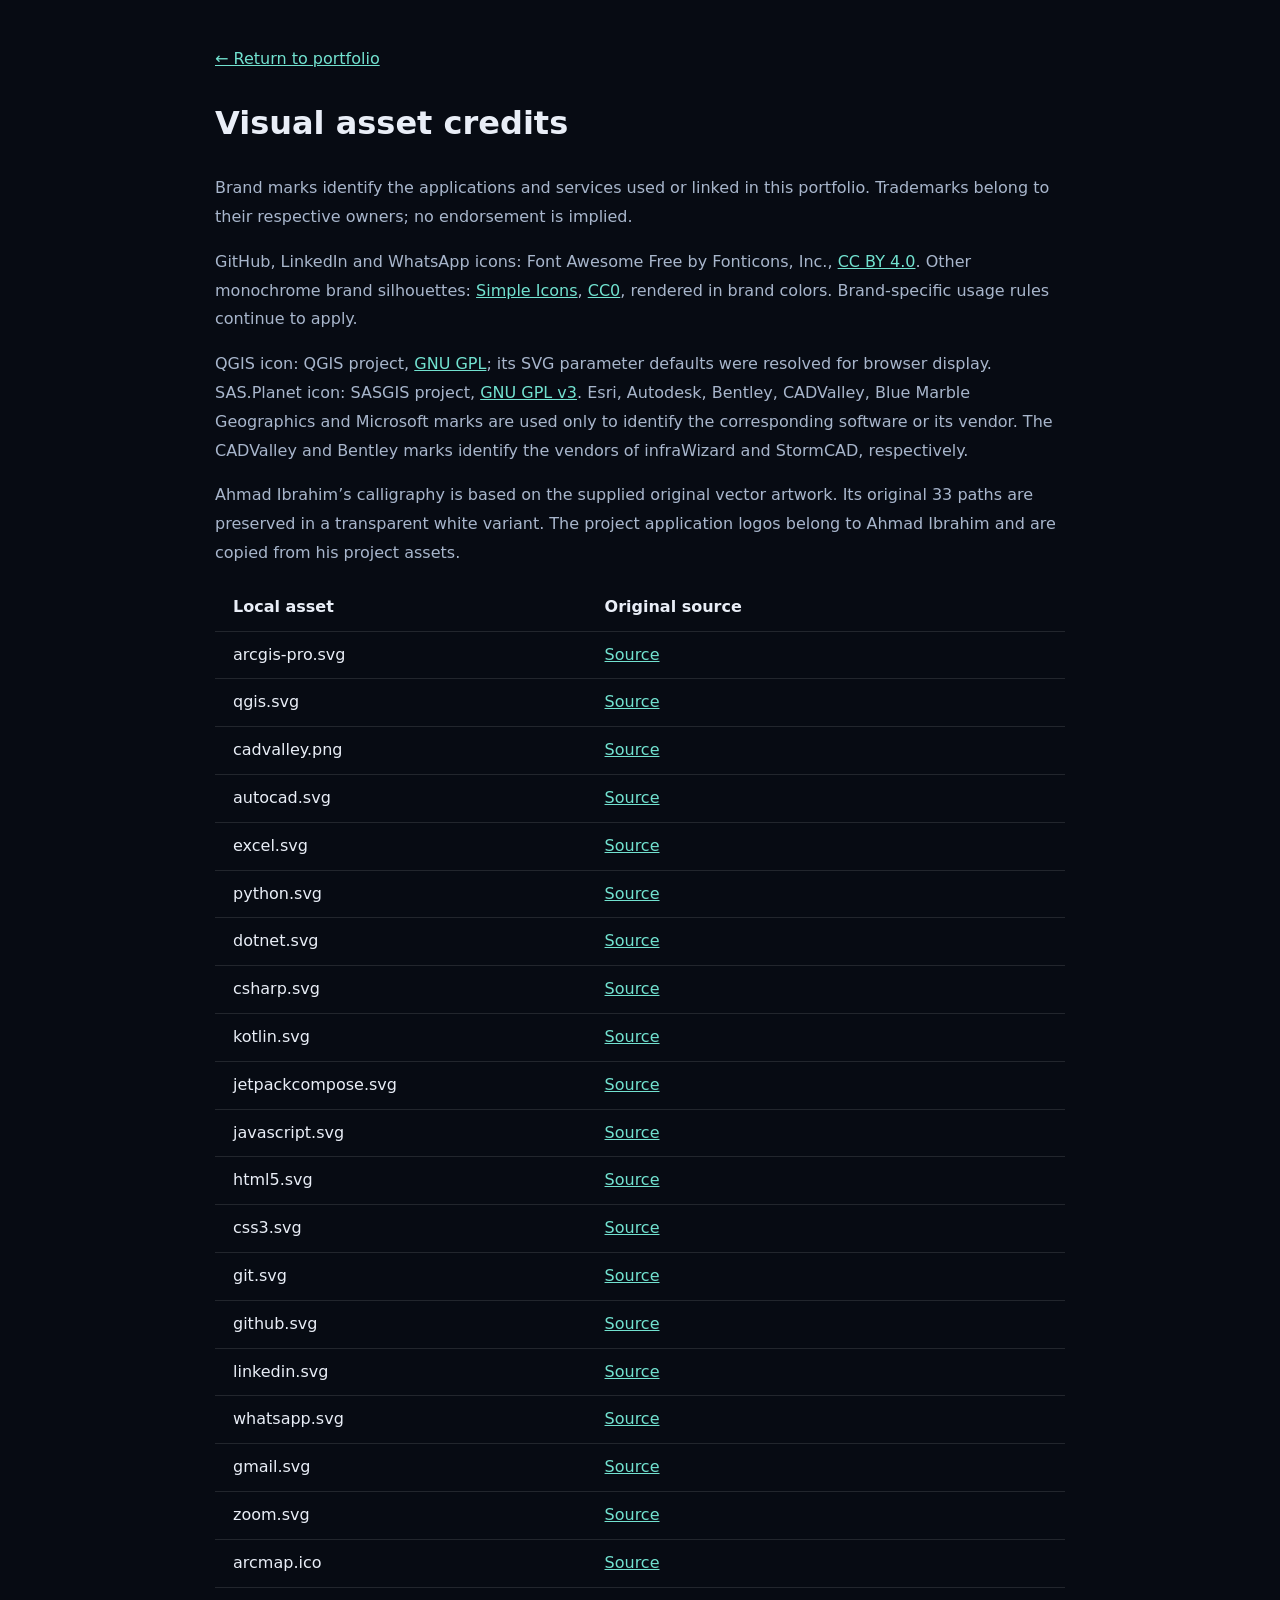
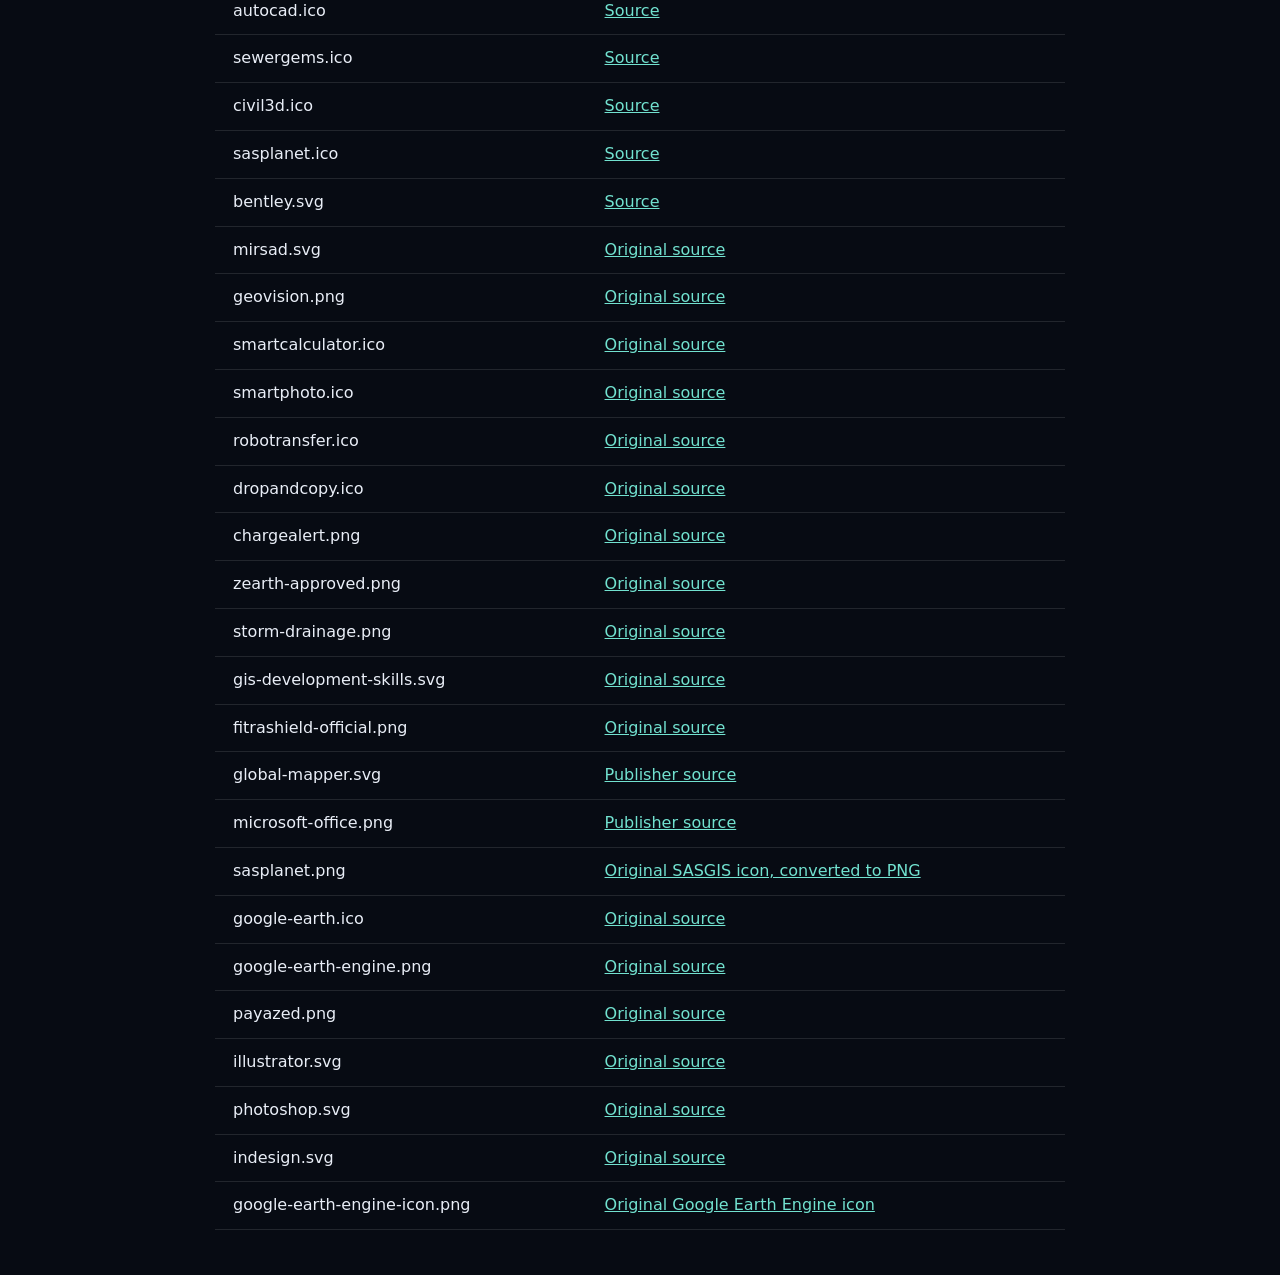
==== assets/credits.html @ fc246389 "Host official portfolio and CV in profile repository with CV-aligned software and verified logos" ====
<!doctype html><html lang="en"><head><meta charset="utf-8"><meta name="viewport" content="width=device-width,initial-scale=1"><title>Visual asset credits — Ahmad Ibrahim</title><style>body{background:#070b13;color:#e9eef7;font:16px/1.8 system-ui,sans-serif;margin:0}main{max-width:850px;margin:auto;padding:45px 24px}a{color:#72e2d0}h1{font-size:2rem}td,th{padding:9px 18px;text-align:left;border-bottom:1px solid #ffffff1c}table{border-collapse:collapse;width:100%}p{color:#a8b6cc}</style></head><body><main><a href="../">← Return to portfolio</a><h1>Visual asset credits</h1><p>Brand marks identify the applications and services used or linked in this portfolio. Trademarks belong to their respective owners; no endorsement is implied.</p><p>GitHub, LinkedIn and WhatsApp icons: Font Awesome Free by Fonticons, Inc., <a href="https://fontawesome.com/license/free">CC BY 4.0</a>. Other monochrome brand silhouettes: <a href="https://github.com/simple-icons/simple-icons/tree/11.15.0">Simple Icons</a>, <a href="https://creativecommons.org/publicdomain/zero/1.0/">CC0</a>, rendered in brand colors. Brand-specific usage rules continue to apply.</p><p>QGIS icon: QGIS project, <a href="https://github.com/qgis/QGIS/blob/master/COPYING">GNU GPL</a>; its SVG parameter defaults were resolved for browser display. SAS.Planet icon: SASGIS project, <a href="https://github.com/sasgis/sas.planet.src/blob/master/LICENSE">GNU GPL v3</a>. Esri, Autodesk, Bentley, CADValley, Blue Marble Geographics and Microsoft marks are used only to identify the corresponding software or its vendor. The CADValley and Bentley marks identify the vendors of infraWizard and StormCAD, respectively.</p><p>Ahmad Ibrahim’s calligraphy is based on the supplied original vector artwork. Its original 33 paths are preserved in a transparent white variant. The project application logos belong to Ahmad Ibrahim and are copied from his project assets.</p><table><thead><tr><th>Local asset</th><th>Original source</th></tr></thead><tbody><tr><td>arcgis-pro.svg</td><td><a href="https://www.esri.com/content/dam/esrisites/en-us/common/icons/product-logos/arcgis-pro-64.svg">Source</a></td></tr><tr><td>qgis.svg</td><td><a href="https://raw.githubusercontent.com/qgis/QGIS/master/images/svg/logos/qgis-icon.svg">Source</a></td></tr><tr><td>cadvalley.png</td><td><a href="https://infrawizard.com/wp-content/uploads/2023/06/right-header-1.png">Source</a></td></tr><tr><td>autocad.svg</td><td><a href="https://cdn.jsdelivr.net/npm/simple-icons@11/icons/autocad.svg">Source</a></td></tr><tr><td>excel.svg</td><td><a href="https://cdn.jsdelivr.net/npm/simple-icons@11/icons/microsoftexcel.svg">Source</a></td></tr><tr><td>python.svg</td><td><a href="https://cdn.jsdelivr.net/npm/simple-icons@11/icons/python.svg">Source</a></td></tr><tr><td>dotnet.svg</td><td><a href="https://cdn.jsdelivr.net/npm/simple-icons@11/icons/dotnet.svg">Source</a></td></tr><tr><td>csharp.svg</td><td><a href="https://cdn.jsdelivr.net/npm/simple-icons@11/icons/csharp.svg">Source</a></td></tr><tr><td>kotlin.svg</td><td><a href="https://cdn.jsdelivr.net/npm/simple-icons@11/icons/kotlin.svg">Source</a></td></tr><tr><td>jetpackcompose.svg</td><td><a href="https://cdn.jsdelivr.net/npm/simple-icons@11/icons/jetpackcompose.svg">Source</a></td></tr><tr><td>javascript.svg</td><td><a href="https://cdn.jsdelivr.net/npm/simple-icons@11/icons/javascript.svg">Source</a></td></tr><tr><td>html5.svg</td><td><a href="https://cdn.jsdelivr.net/npm/simple-icons@11/icons/html5.svg">Source</a></td></tr><tr><td>css3.svg</td><td><a href="https://cdn.jsdelivr.net/npm/simple-icons@11/icons/css3.svg">Source</a></td></tr><tr><td>git.svg</td><td><a href="https://cdn.jsdelivr.net/npm/simple-icons@11/icons/git.svg">Source</a></td></tr><tr><td>github.svg</td><td><a href="https://raw.githubusercontent.com/FortAwesome/Font-Awesome/6.x/svgs/brands/github.svg">Source</a></td></tr><tr><td>linkedin.svg</td><td><a href="https://raw.githubusercontent.com/FortAwesome/Font-Awesome/6.x/svgs/brands/linkedin.svg">Source</a></td></tr><tr><td>whatsapp.svg</td><td><a href="https://raw.githubusercontent.com/FortAwesome/Font-Awesome/6.x/svgs/brands/whatsapp.svg">Source</a></td></tr><tr><td>gmail.svg</td><td><a href="https://cdn.jsdelivr.net/npm/simple-icons@11/icons/gmail.svg">Source</a></td></tr><tr><td>zoom.svg</td><td><a href="https://cdn.jsdelivr.net/npm/simple-icons@11/icons/zoom.svg">Source</a></td></tr><tr><td>arcmap.ico</td><td><a href="https://desktop.arcgis.com/en/arcmap/">Source</a></td></tr><tr><td>autocad.ico</td><td><a href="https://www.autodesk.com/products/autocad/overview">Source</a></td></tr><tr><td>sewergems.ico</td><td><a href="https://www.bentley.com/software/openflows-sewer/">Source</a></td></tr><tr><td>civil3d.ico</td><td><a href="https://www.autodesk.com/products/civil-3d/overview">Source</a></td></tr><tr><td>sasplanet.ico</td><td><a href="https://raw.githubusercontent.com/sasgis/sas.planet.src/master/Resources/MainIcon/icon128.ico">Source</a></td></tr><tr><td>bentley.svg</td><td><a href="https://www.bentley.com/software/openflows-sewer/">Source</a></td></tr><tr><td>mirsad.svg</td><td><a href="https://github.com/ahmadibrahim4geo/MIRSAD/blob/HEAD/assets/mirsad-icon-dark.svg">Original source</a></td></tr><tr><td>geovision.png</td><td><a href="https://github.com/ahmadibrahim4geo/GeoVision/blob/HEAD/app/src/main/res/drawable/logo.png">Original source</a></td></tr><tr><td>smartcalculator.ico</td><td><a href="https://github.com/ahmadibrahim4geo/SmartCalculator/blob/HEAD/Assets/AppIcon.ico">Original source</a></td></tr><tr><td>smartphoto.ico</td><td><a href="https://github.com/ahmadibrahim4geo/SmartPhotoOrganizer/blob/HEAD/Logo.ico">Original source</a></td></tr><tr><td>robotransfer.ico</td><td><a href="https://github.com/ahmadibrahim4geo/RoboTransfer/blob/HEAD/src/RoboTransfer.App/Resources/Logo.ico">Original source</a></td></tr><tr><td>dropandcopy.ico</td><td><a href="https://github.com/ahmadibrahim4geo/DropAndCopy/blob/HEAD/Resources/DropAndCopy.ico">Original source</a></td></tr><tr><td>chargealert.png</td><td><a href="https://github.com/ahmadibrahim4geo/ChargeAlert/blob/HEAD/app/src/main/res/mipmap-xxxhdpi/ic_launcher.png">Original source</a></td></tr><tr><td>zearth-approved.png</td><td><a href="https://github.com/ahmadibrahim4geo/Z-EARTH/blob/HEAD/assets/branding/zearth_approved_icon.png">Original source</a></td></tr><tr><td>storm-drainage.png</td><td><a href="https://github.com/ahmadibrahim4geo/Storm_Drainage_Calculation_dashboard/blob/HEAD/assets/img/logo.png">Original source</a></td></tr><tr><td>gis-development-skills.svg</td><td><a href="https://github.com/ahmadibrahim4geo/GIS-Development-Skills/blob/HEAD/assets/brand/icon.svg">Original source</a></td></tr><tr><td>fitrashield-official.png</td><td><a href="https://github.com/ahmadibrahim4geo/FitraShield/blob/HEAD/logo.png">Original source</a></td></tr><tr><td>global-mapper.svg</td><td><a href="https://www.bluemarblegeo.com/global-mapper/">Publisher source</a></td></tr><tr><td>microsoft-office.png</td><td><a href="https://learn.microsoft.com/en-us/microsoft-365/cloud-storage-partner-program/online/branding">Publisher source</a></td></tr><tr><td>sasplanet.png</td><td><a href="https://raw.githubusercontent.com/sasgis/sas.planet.src/master/Resources/MainIcon/icon128.ico">Original SASGIS icon, converted to PNG</a></td></tr><tr><td>google-earth.ico</td><td><a href="https://www.google.com/earth/about/versions/">Original source</a></td></tr><tr><td>google-earth-engine.png</td><td><a href="https://earthengine.google.com/">Original source</a></td></tr><tr><td>payazed.png</td><td><a href="https://www.payazed.com/payazed-menu">Original source</a></td></tr><tr><td>illustrator.svg</td><td><a href="https://github.com/simple-icons/simple-icons/tree/11.15.0">Original source</a></td></tr><tr><td>photoshop.svg</td><td><a href="https://github.com/simple-icons/simple-icons/tree/11.15.0">Original source</a></td></tr><tr><td>indesign.svg</td><td><a href="https://github.com/simple-icons/simple-icons/tree/11.15.0">Original source</a></td></tr><tr><td>google-earth-engine-icon.png</td><td><a href="https://earthengine.google.com/">Original Google Earth Engine icon</a></td></tr></tbody></table></main></body></html>
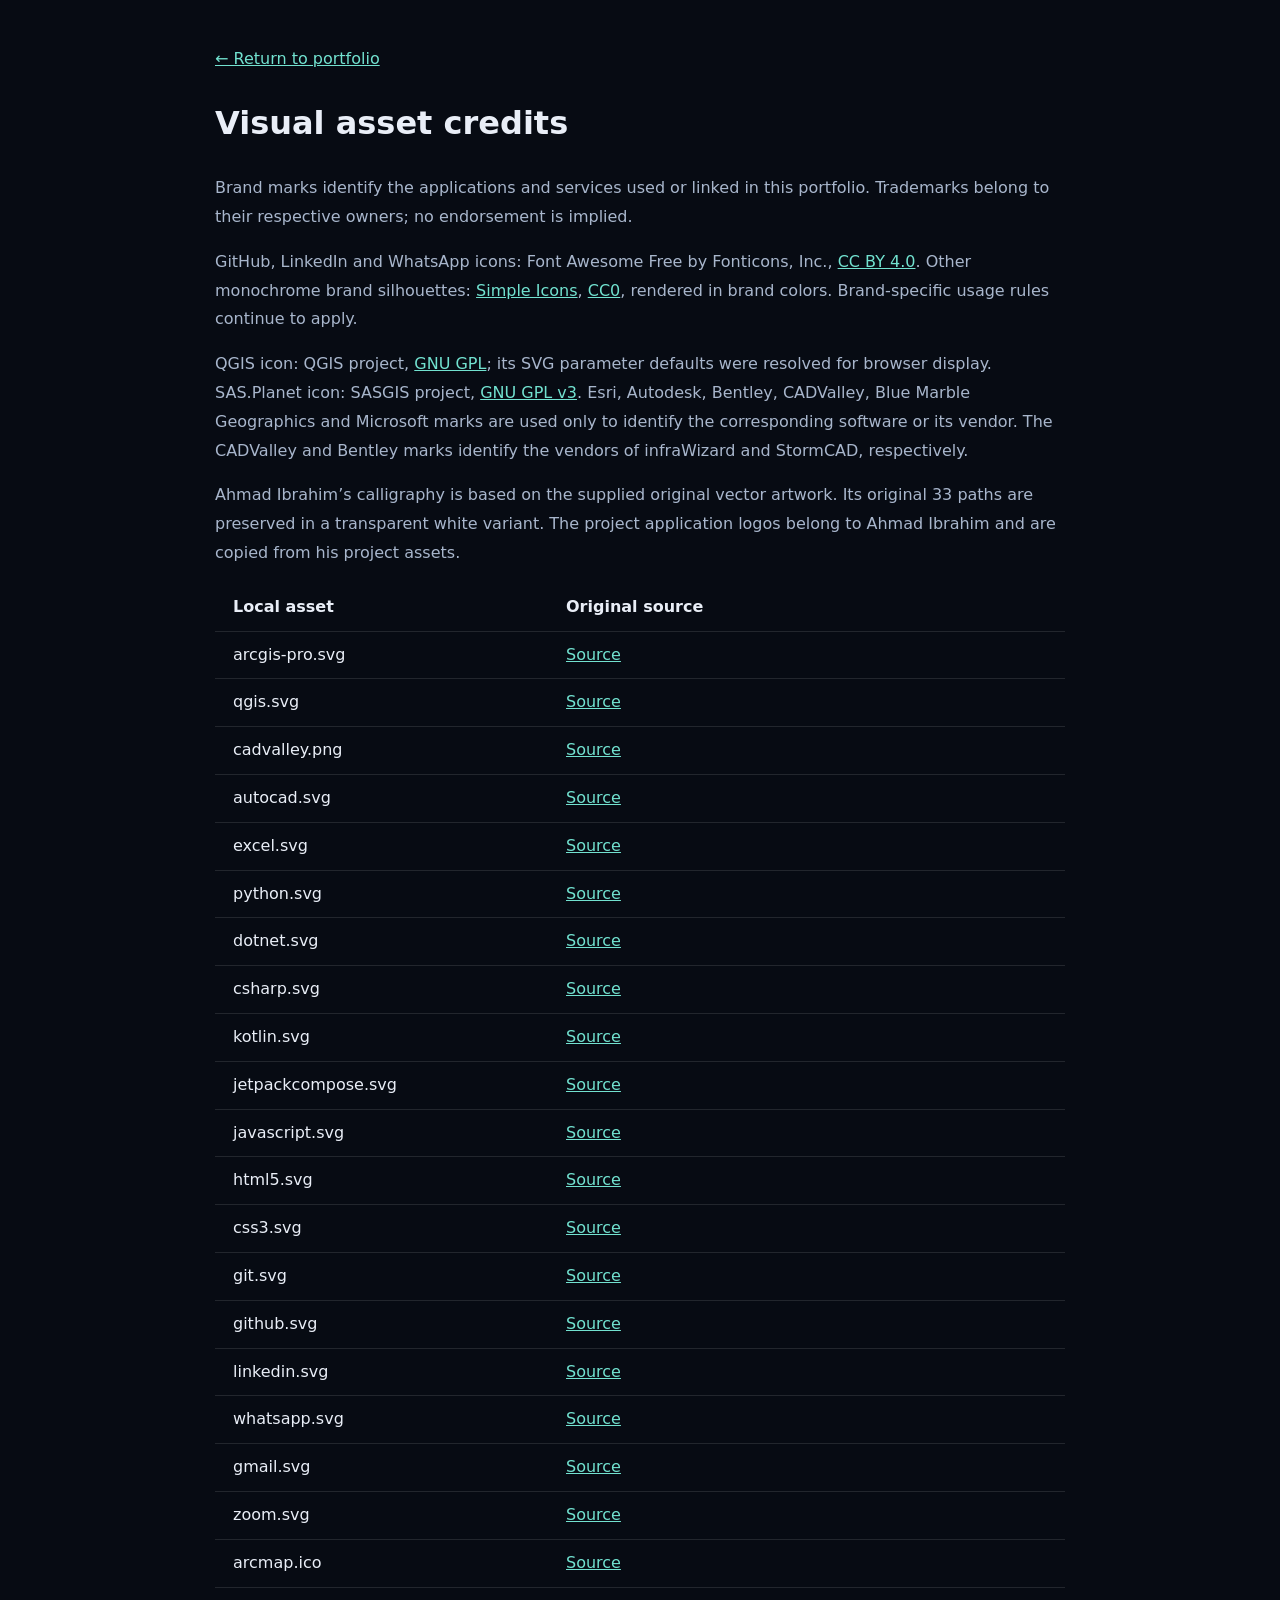
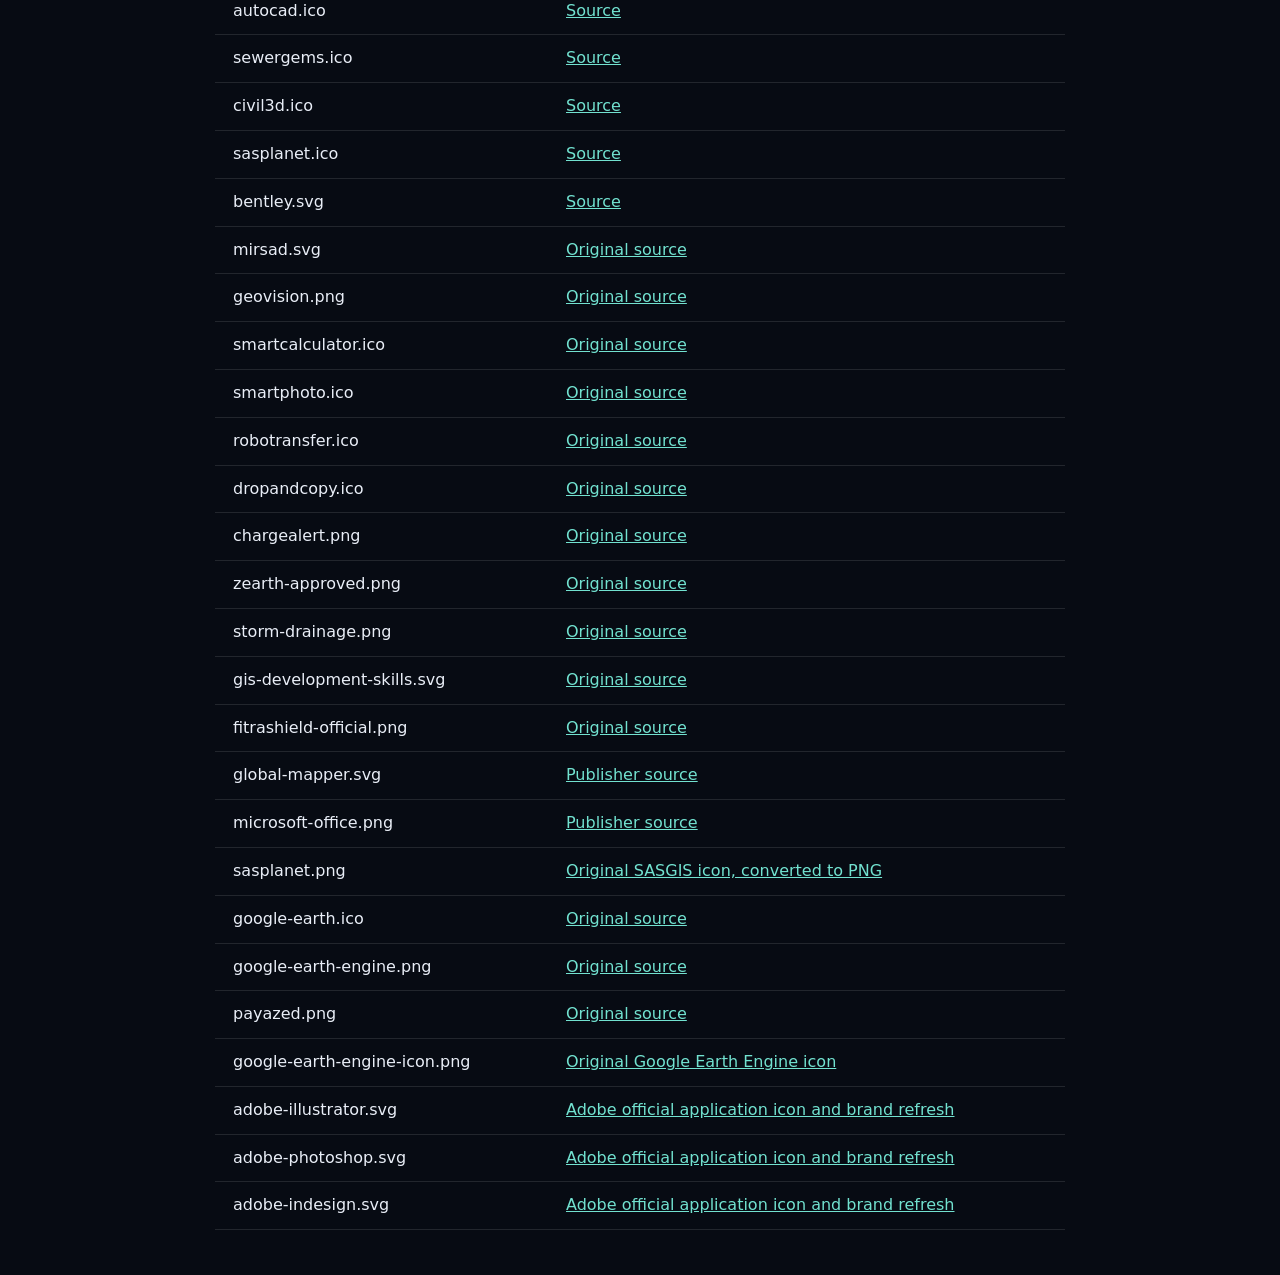
==== commit 8d7a3f59: "Use current official Adobe logos and document full logo audit" ====
--- a/assets/credits.html
+++ b/assets/credits.html
@@ -1 +1 @@
-<!doctype html><html lang="en"><head><meta charset="utf-8"><meta name="viewport" content="width=device-width,initial-scale=1"><title>Visual asset credits — Ahmad Ibrahim</title><style>body{background:#070b13;color:#e9eef7;font:16px/1.8 system-ui,sans-serif;margin:0}main{max-width:850px;margin:auto;padding:45px 24px}a{color:#72e2d0}h1{font-size:2rem}td,th{padding:9px 18px;text-align:left;border-bottom:1px solid #ffffff1c}table{border-collapse:collapse;width:100%}p{color:#a8b6cc}</style></head><body><main><a href="../">← Return to portfolio</a><h1>Visual asset credits</h1><p>Brand marks identify the applications and services used or linked in this portfolio. Trademarks belong to their respective owners; no endorsement is implied.</p><p>GitHub, LinkedIn and WhatsApp icons: Font Awesome Free by Fonticons, Inc., <a href="https://fontawesome.com/license/free">CC BY 4.0</a>. Other monochrome brand silhouettes: <a href="https://github.com/simple-icons/simple-icons/tree/11.15.0">Simple Icons</a>, <a href="https://creativecommons.org/publicdomain/zero/1.0/">CC0</a>, rendered in brand colors. Brand-specific usage rules continue to apply.</p><p>QGIS icon: QGIS project, <a href="https://github.com/qgis/QGIS/blob/master/COPYING">GNU GPL</a>; its SVG parameter defaults were resolved for browser display. SAS.Planet icon: SASGIS project, <a href="https://github.com/sasgis/sas.planet.src/blob/master/LICENSE">GNU GPL v3</a>. Esri, Autodesk, Bentley, CADValley, Blue Marble Geographics and Microsoft marks are used only to identify the corresponding software or its vendor. The CADValley and Bentley marks identify the vendors of infraWizard and StormCAD, respectively.</p><p>Ahmad Ibrahim’s calligraphy is based on the supplied original vector artwork. Its original 33 paths are preserved in a transparent white variant. The project application logos belong to Ahmad Ibrahim and are copied from his project assets.</p><table><thead><tr><th>Local asset</th><th>Original source</th></tr></thead><tbody><tr><td>arcgis-pro.svg</td><td><a href="https://www.esri.com/content/dam/esrisites/en-us/common/icons/product-logos/arcgis-pro-64.svg">Source</a></td></tr><tr><td>qgis.svg</td><td><a href="https://raw.githubusercontent.com/qgis/QGIS/master/images/svg/logos/qgis-icon.svg">Source</a></td></tr><tr><td>cadvalley.png</td><td><a href="https://infrawizard.com/wp-content/uploads/2023/06/right-header-1.png">Source</a></td></tr><tr><td>autocad.svg</td><td><a href="https://cdn.jsdelivr.net/npm/simple-icons@11/icons/autocad.svg">Source</a></td></tr><tr><td>excel.svg</td><td><a href="https://cdn.jsdelivr.net/npm/simple-icons@11/icons/microsoftexcel.svg">Source</a></td></tr><tr><td>python.svg</td><td><a href="https://cdn.jsdelivr.net/npm/simple-icons@11/icons/python.svg">Source</a></td></tr><tr><td>dotnet.svg</td><td><a href="https://cdn.jsdelivr.net/npm/simple-icons@11/icons/dotnet.svg">Source</a></td></tr><tr><td>csharp.svg</td><td><a href="https://cdn.jsdelivr.net/npm/simple-icons@11/icons/csharp.svg">Source</a></td></tr><tr><td>kotlin.svg</td><td><a href="https://cdn.jsdelivr.net/npm/simple-icons@11/icons/kotlin.svg">Source</a></td></tr><tr><td>jetpackcompose.svg</td><td><a href="https://cdn.jsdelivr.net/npm/simple-icons@11/icons/jetpackcompose.svg">Source</a></td></tr><tr><td>javascript.svg</td><td><a href="https://cdn.jsdelivr.net/npm/simple-icons@11/icons/javascript.svg">Source</a></td></tr><tr><td>html5.svg</td><td><a href="https://cdn.jsdelivr.net/npm/simple-icons@11/icons/html5.svg">Source</a></td></tr><tr><td>css3.svg</td><td><a href="https://cdn.jsdelivr.net/npm/simple-icons@11/icons/css3.svg">Source</a></td></tr><tr><td>git.svg</td><td><a href="https://cdn.jsdelivr.net/npm/simple-icons@11/icons/git.svg">Source</a></td></tr><tr><td>github.svg</td><td><a href="https://raw.githubusercontent.com/FortAwesome/Font-Awesome/6.x/svgs/brands/github.svg">Source</a></td></tr><tr><td>linkedin.svg</td><td><a href="https://raw.githubusercontent.com/FortAwesome/Font-Awesome/6.x/svgs/brands/linkedin.svg">Source</a></td></tr><tr><td>whatsapp.svg</td><td><a href="https://raw.githubusercontent.com/FortAwesome/Font-Awesome/6.x/svgs/brands/whatsapp.svg">Source</a></td></tr><tr><td>gmail.svg</td><td><a href="https://cdn.jsdelivr.net/npm/simple-icons@11/icons/gmail.svg">Source</a></td></tr><tr><td>zoom.svg</td><td><a href="https://cdn.jsdelivr.net/npm/simple-icons@11/icons/zoom.svg">Source</a></td></tr><tr><td>arcmap.ico</td><td><a href="https://desktop.arcgis.com/en/arcmap/">Source</a></td></tr><tr><td>autocad.ico</td><td><a href="https://www.autodesk.com/products/autocad/overview">Source</a></td></tr><tr><td>sewergems.ico</td><td><a href="https://www.bentley.com/software/openflows-sewer/">Source</a></td></tr><tr><td>civil3d.ico</td><td><a href="https://www.autodesk.com/products/civil-3d/overview">Source</a></td></tr><tr><td>sasplanet.ico</td><td><a href="https://raw.githubusercontent.com/sasgis/sas.planet.src/master/Resources/MainIcon/icon128.ico">Source</a></td></tr><tr><td>bentley.svg</td><td><a href="https://www.bentley.com/software/openflows-sewer/">Source</a></td></tr><tr><td>mirsad.svg</td><td><a href="https://github.com/ahmadibrahim4geo/MIRSAD/blob/HEAD/assets/mirsad-icon-dark.svg">Original source</a></td></tr><tr><td>geovision.png</td><td><a href="https://github.com/ahmadibrahim4geo/GeoVision/blob/HEAD/app/src/main/res/drawable/logo.png">Original source</a></td></tr><tr><td>smartcalculator.ico</td><td><a href="https://github.com/ahmadibrahim4geo/SmartCalculator/blob/HEAD/Assets/AppIcon.ico">Original source</a></td></tr><tr><td>smartphoto.ico</td><td><a href="https://github.com/ahmadibrahim4geo/SmartPhotoOrganizer/blob/HEAD/Logo.ico">Original source</a></td></tr><tr><td>robotransfer.ico</td><td><a href="https://github.com/ahmadibrahim4geo/RoboTransfer/blob/HEAD/src/RoboTransfer.App/Resources/Logo.ico">Original source</a></td></tr><tr><td>dropandcopy.ico</td><td><a href="https://github.com/ahmadibrahim4geo/DropAndCopy/blob/HEAD/Resources/DropAndCopy.ico">Original source</a></td></tr><tr><td>chargealert.png</td><td><a href="https://github.com/ahmadibrahim4geo/ChargeAlert/blob/HEAD/app/src/main/res/mipmap-xxxhdpi/ic_launcher.png">Original source</a></td></tr><tr><td>zearth-approved.png</td><td><a href="https://github.com/ahmadibrahim4geo/Z-EARTH/blob/HEAD/assets/branding/zearth_approved_icon.png">Original source</a></td></tr><tr><td>storm-drainage.png</td><td><a href="https://github.com/ahmadibrahim4geo/Storm_Drainage_Calculation_dashboard/blob/HEAD/assets/img/logo.png">Original source</a></td></tr><tr><td>gis-development-skills.svg</td><td><a href="https://github.com/ahmadibrahim4geo/GIS-Development-Skills/blob/HEAD/assets/brand/icon.svg">Original source</a></td></tr><tr><td>fitrashield-official.png</td><td><a href="https://github.com/ahmadibrahim4geo/FitraShield/blob/HEAD/logo.png">Original source</a></td></tr><tr><td>global-mapper.svg</td><td><a href="https://www.bluemarblegeo.com/global-mapper/">Publisher source</a></td></tr><tr><td>microsoft-office.png</td><td><a href="https://learn.microsoft.com/en-us/microsoft-365/cloud-storage-partner-program/online/branding">Publisher source</a></td></tr><tr><td>sasplanet.png</td><td><a href="https://raw.githubusercontent.com/sasgis/sas.planet.src/master/Resources/MainIcon/icon128.ico">Original SASGIS icon, converted to PNG</a></td></tr><tr><td>google-earth.ico</td><td><a href="https://www.google.com/earth/about/versions/">Original source</a></td></tr><tr><td>google-earth-engine.png</td><td><a href="https://earthengine.google.com/">Original source</a></td></tr><tr><td>payazed.png</td><td><a href="https://www.payazed.com/payazed-menu">Original source</a></td></tr><tr><td>illustrator.svg</td><td><a href="https://github.com/simple-icons/simple-icons/tree/11.15.0">Original source</a></td></tr><tr><td>photoshop.svg</td><td><a href="https://github.com/simple-icons/simple-icons/tree/11.15.0">Original source</a></td></tr><tr><td>indesign.svg</td><td><a href="https://github.com/simple-icons/simple-icons/tree/11.15.0">Original source</a></td></tr><tr><td>google-earth-engine-icon.png</td><td><a href="https://earthengine.google.com/">Original Google Earth Engine icon</a></td></tr></tbody></table></main></body></html>+<!doctype html><html lang="en"><head><meta charset="utf-8"><meta name="viewport" content="width=device-width,initial-scale=1"><title>Visual asset credits — Ahmad Ibrahim</title><style>body{background:#070b13;color:#e9eef7;font:16px/1.8 system-ui,sans-serif;margin:0}main{max-width:850px;margin:auto;padding:45px 24px}a{color:#72e2d0}h1{font-size:2rem}td,th{padding:9px 18px;text-align:left;border-bottom:1px solid #ffffff1c}table{border-collapse:collapse;width:100%}p{color:#a8b6cc}</style></head><body><main><a href="../">← Return to portfolio</a><h1>Visual asset credits</h1><p>Brand marks identify the applications and services used or linked in this portfolio. Trademarks belong to their respective owners; no endorsement is implied.</p><p>GitHub, LinkedIn and WhatsApp icons: Font Awesome Free by Fonticons, Inc., <a href="https://fontawesome.com/license/free">CC BY 4.0</a>. Other monochrome brand silhouettes: <a href="https://github.com/simple-icons/simple-icons/tree/11.15.0">Simple Icons</a>, <a href="https://creativecommons.org/publicdomain/zero/1.0/">CC0</a>, rendered in brand colors. Brand-specific usage rules continue to apply.</p><p>QGIS icon: QGIS project, <a href="https://github.com/qgis/QGIS/blob/master/COPYING">GNU GPL</a>; its SVG parameter defaults were resolved for browser display. SAS.Planet icon: SASGIS project, <a href="https://github.com/sasgis/sas.planet.src/blob/master/LICENSE">GNU GPL v3</a>. Esri, Autodesk, Bentley, CADValley, Blue Marble Geographics and Microsoft marks are used only to identify the corresponding software or its vendor. The CADValley and Bentley marks identify the vendors of infraWizard and StormCAD, respectively.</p><p>Ahmad Ibrahim’s calligraphy is based on the supplied original vector artwork. Its original 33 paths are preserved in a transparent white variant. The project application logos belong to Ahmad Ibrahim and are copied from his project assets.</p><table><thead><tr><th>Local asset</th><th>Original source</th></tr></thead><tbody><tr><td>arcgis-pro.svg</td><td><a href="https://www.esri.com/content/dam/esrisites/en-us/common/icons/product-logos/arcgis-pro-64.svg">Source</a></td></tr><tr><td>qgis.svg</td><td><a href="https://raw.githubusercontent.com/qgis/QGIS/master/images/svg/logos/qgis-icon.svg">Source</a></td></tr><tr><td>cadvalley.png</td><td><a href="https://infrawizard.com/wp-content/uploads/2023/06/right-header-1.png">Source</a></td></tr><tr><td>autocad.svg</td><td><a href="https://cdn.jsdelivr.net/npm/simple-icons@11/icons/autocad.svg">Source</a></td></tr><tr><td>excel.svg</td><td><a href="https://cdn.jsdelivr.net/npm/simple-icons@11/icons/microsoftexcel.svg">Source</a></td></tr><tr><td>python.svg</td><td><a href="https://cdn.jsdelivr.net/npm/simple-icons@11/icons/python.svg">Source</a></td></tr><tr><td>dotnet.svg</td><td><a href="https://cdn.jsdelivr.net/npm/simple-icons@11/icons/dotnet.svg">Source</a></td></tr><tr><td>csharp.svg</td><td><a href="https://cdn.jsdelivr.net/npm/simple-icons@11/icons/csharp.svg">Source</a></td></tr><tr><td>kotlin.svg</td><td><a href="https://cdn.jsdelivr.net/npm/simple-icons@11/icons/kotlin.svg">Source</a></td></tr><tr><td>jetpackcompose.svg</td><td><a href="https://cdn.jsdelivr.net/npm/simple-icons@11/icons/jetpackcompose.svg">Source</a></td></tr><tr><td>javascript.svg</td><td><a href="https://cdn.jsdelivr.net/npm/simple-icons@11/icons/javascript.svg">Source</a></td></tr><tr><td>html5.svg</td><td><a href="https://cdn.jsdelivr.net/npm/simple-icons@11/icons/html5.svg">Source</a></td></tr><tr><td>css3.svg</td><td><a href="https://cdn.jsdelivr.net/npm/simple-icons@11/icons/css3.svg">Source</a></td></tr><tr><td>git.svg</td><td><a href="https://cdn.jsdelivr.net/npm/simple-icons@11/icons/git.svg">Source</a></td></tr><tr><td>github.svg</td><td><a href="https://raw.githubusercontent.com/FortAwesome/Font-Awesome/6.x/svgs/brands/github.svg">Source</a></td></tr><tr><td>linkedin.svg</td><td><a href="https://raw.githubusercontent.com/FortAwesome/Font-Awesome/6.x/svgs/brands/linkedin.svg">Source</a></td></tr><tr><td>whatsapp.svg</td><td><a href="https://raw.githubusercontent.com/FortAwesome/Font-Awesome/6.x/svgs/brands/whatsapp.svg">Source</a></td></tr><tr><td>gmail.svg</td><td><a href="https://cdn.jsdelivr.net/npm/simple-icons@11/icons/gmail.svg">Source</a></td></tr><tr><td>zoom.svg</td><td><a href="https://cdn.jsdelivr.net/npm/simple-icons@11/icons/zoom.svg">Source</a></td></tr><tr><td>arcmap.ico</td><td><a href="https://desktop.arcgis.com/en/arcmap/">Source</a></td></tr><tr><td>autocad.ico</td><td><a href="https://www.autodesk.com/products/autocad/overview">Source</a></td></tr><tr><td>sewergems.ico</td><td><a href="https://www.bentley.com/software/openflows-sewer/">Source</a></td></tr><tr><td>civil3d.ico</td><td><a href="https://www.autodesk.com/products/civil-3d/overview">Source</a></td></tr><tr><td>sasplanet.ico</td><td><a href="https://raw.githubusercontent.com/sasgis/sas.planet.src/master/Resources/MainIcon/icon128.ico">Source</a></td></tr><tr><td>bentley.svg</td><td><a href="https://www.bentley.com/software/openflows-sewer/">Source</a></td></tr><tr><td>mirsad.svg</td><td><a href="https://github.com/ahmadibrahim4geo/MIRSAD/blob/HEAD/assets/mirsad-icon-dark.svg">Original source</a></td></tr><tr><td>geovision.png</td><td><a href="https://github.com/ahmadibrahim4geo/GeoVision/blob/HEAD/app/src/main/res/drawable/logo.png">Original source</a></td></tr><tr><td>smartcalculator.ico</td><td><a href="https://github.com/ahmadibrahim4geo/SmartCalculator/blob/HEAD/Assets/AppIcon.ico">Original source</a></td></tr><tr><td>smartphoto.ico</td><td><a href="https://github.com/ahmadibrahim4geo/SmartPhotoOrganizer/blob/HEAD/Logo.ico">Original source</a></td></tr><tr><td>robotransfer.ico</td><td><a href="https://github.com/ahmadibrahim4geo/RoboTransfer/blob/HEAD/src/RoboTransfer.App/Resources/Logo.ico">Original source</a></td></tr><tr><td>dropandcopy.ico</td><td><a href="https://github.com/ahmadibrahim4geo/DropAndCopy/blob/HEAD/Resources/DropAndCopy.ico">Original source</a></td></tr><tr><td>chargealert.png</td><td><a href="https://github.com/ahmadibrahim4geo/ChargeAlert/blob/HEAD/app/src/main/res/mipmap-xxxhdpi/ic_launcher.png">Original source</a></td></tr><tr><td>zearth-approved.png</td><td><a href="https://github.com/ahmadibrahim4geo/Z-EARTH/blob/HEAD/assets/branding/zearth_approved_icon.png">Original source</a></td></tr><tr><td>storm-drainage.png</td><td><a href="https://github.com/ahmadibrahim4geo/Storm_Drainage_Calculation_dashboard/blob/HEAD/assets/img/logo.png">Original source</a></td></tr><tr><td>gis-development-skills.svg</td><td><a href="https://github.com/ahmadibrahim4geo/GIS-Development-Skills/blob/HEAD/assets/brand/icon.svg">Original source</a></td></tr><tr><td>fitrashield-official.png</td><td><a href="https://github.com/ahmadibrahim4geo/FitraShield/blob/HEAD/logo.png">Original source</a></td></tr><tr><td>global-mapper.svg</td><td><a href="https://www.bluemarblegeo.com/global-mapper/">Publisher source</a></td></tr><tr><td>microsoft-office.png</td><td><a href="https://learn.microsoft.com/en-us/microsoft-365/cloud-storage-partner-program/online/branding">Publisher source</a></td></tr><tr><td>sasplanet.png</td><td><a href="https://raw.githubusercontent.com/sasgis/sas.planet.src/master/Resources/MainIcon/icon128.ico">Original SASGIS icon, converted to PNG</a></td></tr><tr><td>google-earth.ico</td><td><a href="https://www.google.com/earth/about/versions/">Original source</a></td></tr><tr><td>google-earth-engine.png</td><td><a href="https://earthengine.google.com/">Original source</a></td></tr><tr><td>payazed.png</td><td><a href="https://www.payazed.com/payazed-menu">Original source</a></td></tr><tr><td>google-earth-engine-icon.png</td><td><a href="https://earthengine.google.com/">Original Google Earth Engine icon</a></td></tr><tr><td>adobe-illustrator.svg</td><td><a href="https://adobe.design/ideas/behind-the-design-adobe-s-updated-app-icons">Adobe official application icon and brand refresh</a></td></tr><tr><td>adobe-photoshop.svg</td><td><a href="https://adobe.design/ideas/behind-the-design-adobe-s-updated-app-icons">Adobe official application icon and brand refresh</a></td></tr><tr><td>adobe-indesign.svg</td><td><a href="https://adobe.design/ideas/behind-the-design-adobe-s-updated-app-icons">Adobe official application icon and brand refresh</a></td></tr></tbody></table></main></body></html>
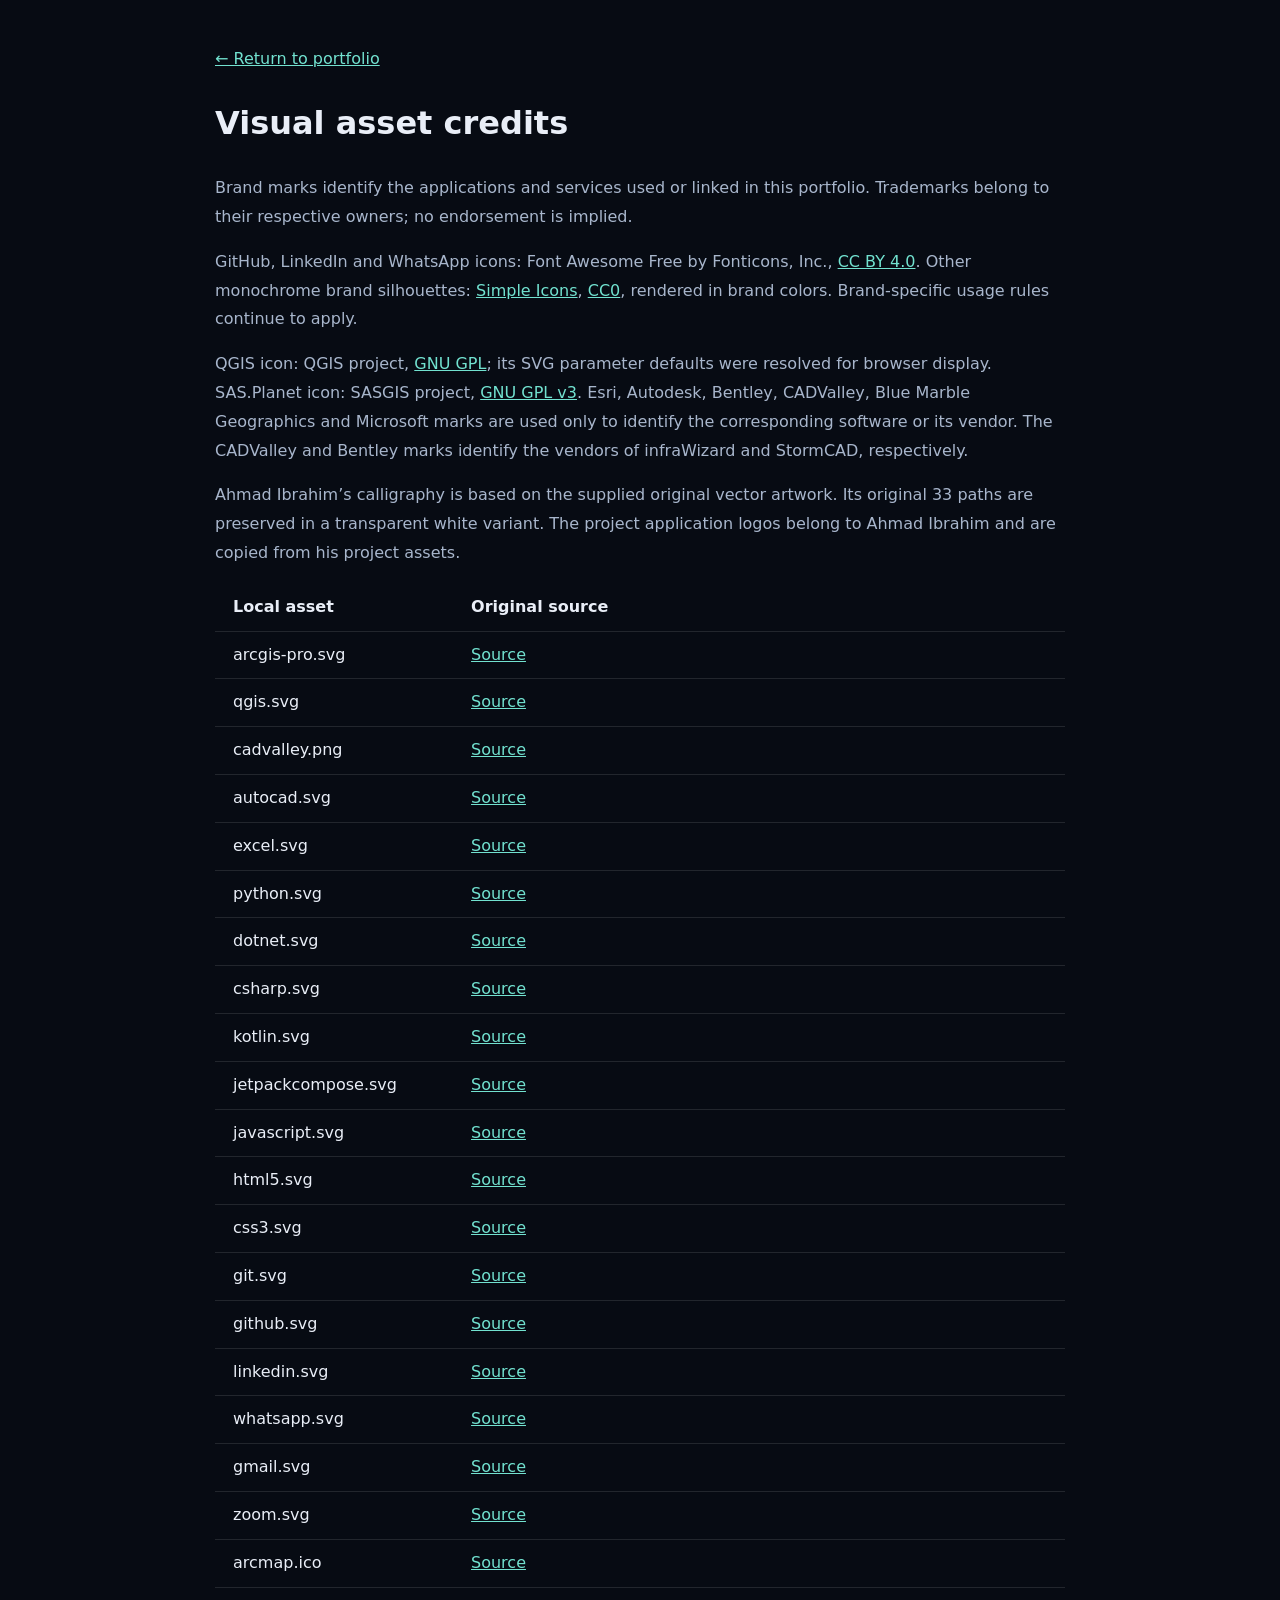
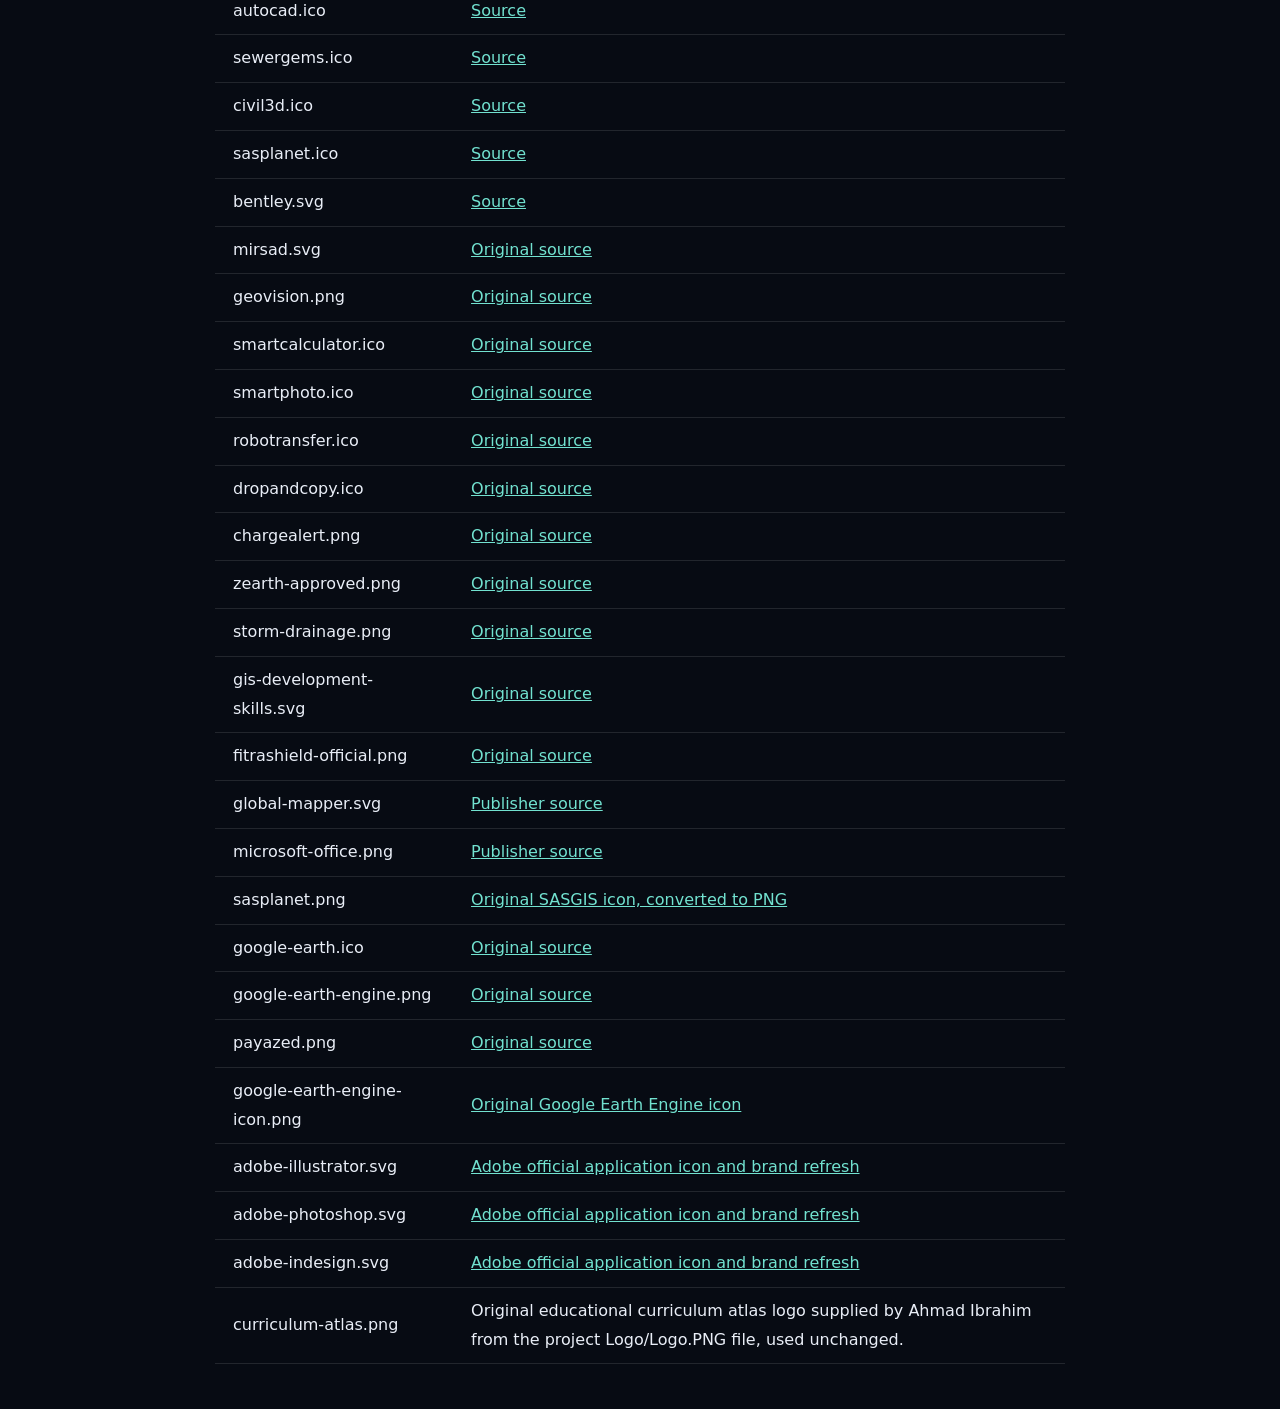
==== commit 1f825ba1: "Add owner-supplied curriculum atlas logo to portfolio project card" ====
--- a/assets/credits.html
+++ b/assets/credits.html
@@ -1 +1 @@
-<!doctype html><html lang="en"><head><meta charset="utf-8"><meta name="viewport" content="width=device-width,initial-scale=1"><title>Visual asset credits — Ahmad Ibrahim</title><style>body{background:#070b13;color:#e9eef7;font:16px/1.8 system-ui,sans-serif;margin:0}main{max-width:850px;margin:auto;padding:45px 24px}a{color:#72e2d0}h1{font-size:2rem}td,th{padding:9px 18px;text-align:left;border-bottom:1px solid #ffffff1c}table{border-collapse:collapse;width:100%}p{color:#a8b6cc}</style></head><body><main><a href="../">← Return to portfolio</a><h1>Visual asset credits</h1><p>Brand marks identify the applications and services used or linked in this portfolio. Trademarks belong to their respective owners; no endorsement is implied.</p><p>GitHub, LinkedIn and WhatsApp icons: Font Awesome Free by Fonticons, Inc., <a href="https://fontawesome.com/license/free">CC BY 4.0</a>. Other monochrome brand silhouettes: <a href="https://github.com/simple-icons/simple-icons/tree/11.15.0">Simple Icons</a>, <a href="https://creativecommons.org/publicdomain/zero/1.0/">CC0</a>, rendered in brand colors. Brand-specific usage rules continue to apply.</p><p>QGIS icon: QGIS project, <a href="https://github.com/qgis/QGIS/blob/master/COPYING">GNU GPL</a>; its SVG parameter defaults were resolved for browser display. SAS.Planet icon: SASGIS project, <a href="https://github.com/sasgis/sas.planet.src/blob/master/LICENSE">GNU GPL v3</a>. Esri, Autodesk, Bentley, CADValley, Blue Marble Geographics and Microsoft marks are used only to identify the corresponding software or its vendor. The CADValley and Bentley marks identify the vendors of infraWizard and StormCAD, respectively.</p><p>Ahmad Ibrahim’s calligraphy is based on the supplied original vector artwork. Its original 33 paths are preserved in a transparent white variant. The project application logos belong to Ahmad Ibrahim and are copied from his project assets.</p><table><thead><tr><th>Local asset</th><th>Original source</th></tr></thead><tbody><tr><td>arcgis-pro.svg</td><td><a href="https://www.esri.com/content/dam/esrisites/en-us/common/icons/product-logos/arcgis-pro-64.svg">Source</a></td></tr><tr><td>qgis.svg</td><td><a href="https://raw.githubusercontent.com/qgis/QGIS/master/images/svg/logos/qgis-icon.svg">Source</a></td></tr><tr><td>cadvalley.png</td><td><a href="https://infrawizard.com/wp-content/uploads/2023/06/right-header-1.png">Source</a></td></tr><tr><td>autocad.svg</td><td><a href="https://cdn.jsdelivr.net/npm/simple-icons@11/icons/autocad.svg">Source</a></td></tr><tr><td>excel.svg</td><td><a href="https://cdn.jsdelivr.net/npm/simple-icons@11/icons/microsoftexcel.svg">Source</a></td></tr><tr><td>python.svg</td><td><a href="https://cdn.jsdelivr.net/npm/simple-icons@11/icons/python.svg">Source</a></td></tr><tr><td>dotnet.svg</td><td><a href="https://cdn.jsdelivr.net/npm/simple-icons@11/icons/dotnet.svg">Source</a></td></tr><tr><td>csharp.svg</td><td><a href="https://cdn.jsdelivr.net/npm/simple-icons@11/icons/csharp.svg">Source</a></td></tr><tr><td>kotlin.svg</td><td><a href="https://cdn.jsdelivr.net/npm/simple-icons@11/icons/kotlin.svg">Source</a></td></tr><tr><td>jetpackcompose.svg</td><td><a href="https://cdn.jsdelivr.net/npm/simple-icons@11/icons/jetpackcompose.svg">Source</a></td></tr><tr><td>javascript.svg</td><td><a href="https://cdn.jsdelivr.net/npm/simple-icons@11/icons/javascript.svg">Source</a></td></tr><tr><td>html5.svg</td><td><a href="https://cdn.jsdelivr.net/npm/simple-icons@11/icons/html5.svg">Source</a></td></tr><tr><td>css3.svg</td><td><a href="https://cdn.jsdelivr.net/npm/simple-icons@11/icons/css3.svg">Source</a></td></tr><tr><td>git.svg</td><td><a href="https://cdn.jsdelivr.net/npm/simple-icons@11/icons/git.svg">Source</a></td></tr><tr><td>github.svg</td><td><a href="https://raw.githubusercontent.com/FortAwesome/Font-Awesome/6.x/svgs/brands/github.svg">Source</a></td></tr><tr><td>linkedin.svg</td><td><a href="https://raw.githubusercontent.com/FortAwesome/Font-Awesome/6.x/svgs/brands/linkedin.svg">Source</a></td></tr><tr><td>whatsapp.svg</td><td><a href="https://raw.githubusercontent.com/FortAwesome/Font-Awesome/6.x/svgs/brands/whatsapp.svg">Source</a></td></tr><tr><td>gmail.svg</td><td><a href="https://cdn.jsdelivr.net/npm/simple-icons@11/icons/gmail.svg">Source</a></td></tr><tr><td>zoom.svg</td><td><a href="https://cdn.jsdelivr.net/npm/simple-icons@11/icons/zoom.svg">Source</a></td></tr><tr><td>arcmap.ico</td><td><a href="https://desktop.arcgis.com/en/arcmap/">Source</a></td></tr><tr><td>autocad.ico</td><td><a href="https://www.autodesk.com/products/autocad/overview">Source</a></td></tr><tr><td>sewergems.ico</td><td><a href="https://www.bentley.com/software/openflows-sewer/">Source</a></td></tr><tr><td>civil3d.ico</td><td><a href="https://www.autodesk.com/products/civil-3d/overview">Source</a></td></tr><tr><td>sasplanet.ico</td><td><a href="https://raw.githubusercontent.com/sasgis/sas.planet.src/master/Resources/MainIcon/icon128.ico">Source</a></td></tr><tr><td>bentley.svg</td><td><a href="https://www.bentley.com/software/openflows-sewer/">Source</a></td></tr><tr><td>mirsad.svg</td><td><a href="https://github.com/ahmadibrahim4geo/MIRSAD/blob/HEAD/assets/mirsad-icon-dark.svg">Original source</a></td></tr><tr><td>geovision.png</td><td><a href="https://github.com/ahmadibrahim4geo/GeoVision/blob/HEAD/app/src/main/res/drawable/logo.png">Original source</a></td></tr><tr><td>smartcalculator.ico</td><td><a href="https://github.com/ahmadibrahim4geo/SmartCalculator/blob/HEAD/Assets/AppIcon.ico">Original source</a></td></tr><tr><td>smartphoto.ico</td><td><a href="https://github.com/ahmadibrahim4geo/SmartPhotoOrganizer/blob/HEAD/Logo.ico">Original source</a></td></tr><tr><td>robotransfer.ico</td><td><a href="https://github.com/ahmadibrahim4geo/RoboTransfer/blob/HEAD/src/RoboTransfer.App/Resources/Logo.ico">Original source</a></td></tr><tr><td>dropandcopy.ico</td><td><a href="https://github.com/ahmadibrahim4geo/DropAndCopy/blob/HEAD/Resources/DropAndCopy.ico">Original source</a></td></tr><tr><td>chargealert.png</td><td><a href="https://github.com/ahmadibrahim4geo/ChargeAlert/blob/HEAD/app/src/main/res/mipmap-xxxhdpi/ic_launcher.png">Original source</a></td></tr><tr><td>zearth-approved.png</td><td><a href="https://github.com/ahmadibrahim4geo/Z-EARTH/blob/HEAD/assets/branding/zearth_approved_icon.png">Original source</a></td></tr><tr><td>storm-drainage.png</td><td><a href="https://github.com/ahmadibrahim4geo/Storm_Drainage_Calculation_dashboard/blob/HEAD/assets/img/logo.png">Original source</a></td></tr><tr><td>gis-development-skills.svg</td><td><a href="https://github.com/ahmadibrahim4geo/GIS-Development-Skills/blob/HEAD/assets/brand/icon.svg">Original source</a></td></tr><tr><td>fitrashield-official.png</td><td><a href="https://github.com/ahmadibrahim4geo/FitraShield/blob/HEAD/logo.png">Original source</a></td></tr><tr><td>global-mapper.svg</td><td><a href="https://www.bluemarblegeo.com/global-mapper/">Publisher source</a></td></tr><tr><td>microsoft-office.png</td><td><a href="https://learn.microsoft.com/en-us/microsoft-365/cloud-storage-partner-program/online/branding">Publisher source</a></td></tr><tr><td>sasplanet.png</td><td><a href="https://raw.githubusercontent.com/sasgis/sas.planet.src/master/Resources/MainIcon/icon128.ico">Original SASGIS icon, converted to PNG</a></td></tr><tr><td>google-earth.ico</td><td><a href="https://www.google.com/earth/about/versions/">Original source</a></td></tr><tr><td>google-earth-engine.png</td><td><a href="https://earthengine.google.com/">Original source</a></td></tr><tr><td>payazed.png</td><td><a href="https://www.payazed.com/payazed-menu">Original source</a></td></tr><tr><td>google-earth-engine-icon.png</td><td><a href="https://earthengine.google.com/">Original Google Earth Engine icon</a></td></tr><tr><td>adobe-illustrator.svg</td><td><a href="https://adobe.design/ideas/behind-the-design-adobe-s-updated-app-icons">Adobe official application icon and brand refresh</a></td></tr><tr><td>adobe-photoshop.svg</td><td><a href="https://adobe.design/ideas/behind-the-design-adobe-s-updated-app-icons">Adobe official application icon and brand refresh</a></td></tr><tr><td>adobe-indesign.svg</td><td><a href="https://adobe.design/ideas/behind-the-design-adobe-s-updated-app-icons">Adobe official application icon and brand refresh</a></td></tr></tbody></table></main></body></html>+<!doctype html><html lang="en"><head><meta charset="utf-8"><meta name="viewport" content="width=device-width,initial-scale=1"><title>Visual asset credits — Ahmad Ibrahim</title><style>body{background:#070b13;color:#e9eef7;font:16px/1.8 system-ui,sans-serif;margin:0}main{max-width:850px;margin:auto;padding:45px 24px}a{color:#72e2d0}h1{font-size:2rem}td,th{padding:9px 18px;text-align:left;border-bottom:1px solid #ffffff1c}table{border-collapse:collapse;width:100%}p{color:#a8b6cc}</style></head><body><main><a href="../">← Return to portfolio</a><h1>Visual asset credits</h1><p>Brand marks identify the applications and services used or linked in this portfolio. Trademarks belong to their respective owners; no endorsement is implied.</p><p>GitHub, LinkedIn and WhatsApp icons: Font Awesome Free by Fonticons, Inc., <a href="https://fontawesome.com/license/free">CC BY 4.0</a>. Other monochrome brand silhouettes: <a href="https://github.com/simple-icons/simple-icons/tree/11.15.0">Simple Icons</a>, <a href="https://creativecommons.org/publicdomain/zero/1.0/">CC0</a>, rendered in brand colors. Brand-specific usage rules continue to apply.</p><p>QGIS icon: QGIS project, <a href="https://github.com/qgis/QGIS/blob/master/COPYING">GNU GPL</a>; its SVG parameter defaults were resolved for browser display. SAS.Planet icon: SASGIS project, <a href="https://github.com/sasgis/sas.planet.src/blob/master/LICENSE">GNU GPL v3</a>. Esri, Autodesk, Bentley, CADValley, Blue Marble Geographics and Microsoft marks are used only to identify the corresponding software or its vendor. The CADValley and Bentley marks identify the vendors of infraWizard and StormCAD, respectively.</p><p>Ahmad Ibrahim’s calligraphy is based on the supplied original vector artwork. Its original 33 paths are preserved in a transparent white variant. The project application logos belong to Ahmad Ibrahim and are copied from his project assets.</p><table><thead><tr><th>Local asset</th><th>Original source</th></tr></thead><tbody><tr><td>arcgis-pro.svg</td><td><a href="https://www.esri.com/content/dam/esrisites/en-us/common/icons/product-logos/arcgis-pro-64.svg">Source</a></td></tr><tr><td>qgis.svg</td><td><a href="https://raw.githubusercontent.com/qgis/QGIS/master/images/svg/logos/qgis-icon.svg">Source</a></td></tr><tr><td>cadvalley.png</td><td><a href="https://infrawizard.com/wp-content/uploads/2023/06/right-header-1.png">Source</a></td></tr><tr><td>autocad.svg</td><td><a href="https://cdn.jsdelivr.net/npm/simple-icons@11/icons/autocad.svg">Source</a></td></tr><tr><td>excel.svg</td><td><a href="https://cdn.jsdelivr.net/npm/simple-icons@11/icons/microsoftexcel.svg">Source</a></td></tr><tr><td>python.svg</td><td><a href="https://cdn.jsdelivr.net/npm/simple-icons@11/icons/python.svg">Source</a></td></tr><tr><td>dotnet.svg</td><td><a href="https://cdn.jsdelivr.net/npm/simple-icons@11/icons/dotnet.svg">Source</a></td></tr><tr><td>csharp.svg</td><td><a href="https://cdn.jsdelivr.net/npm/simple-icons@11/icons/csharp.svg">Source</a></td></tr><tr><td>kotlin.svg</td><td><a href="https://cdn.jsdelivr.net/npm/simple-icons@11/icons/kotlin.svg">Source</a></td></tr><tr><td>jetpackcompose.svg</td><td><a href="https://cdn.jsdelivr.net/npm/simple-icons@11/icons/jetpackcompose.svg">Source</a></td></tr><tr><td>javascript.svg</td><td><a href="https://cdn.jsdelivr.net/npm/simple-icons@11/icons/javascript.svg">Source</a></td></tr><tr><td>html5.svg</td><td><a href="https://cdn.jsdelivr.net/npm/simple-icons@11/icons/html5.svg">Source</a></td></tr><tr><td>css3.svg</td><td><a href="https://cdn.jsdelivr.net/npm/simple-icons@11/icons/css3.svg">Source</a></td></tr><tr><td>git.svg</td><td><a href="https://cdn.jsdelivr.net/npm/simple-icons@11/icons/git.svg">Source</a></td></tr><tr><td>github.svg</td><td><a href="https://raw.githubusercontent.com/FortAwesome/Font-Awesome/6.x/svgs/brands/github.svg">Source</a></td></tr><tr><td>linkedin.svg</td><td><a href="https://raw.githubusercontent.com/FortAwesome/Font-Awesome/6.x/svgs/brands/linkedin.svg">Source</a></td></tr><tr><td>whatsapp.svg</td><td><a href="https://raw.githubusercontent.com/FortAwesome/Font-Awesome/6.x/svgs/brands/whatsapp.svg">Source</a></td></tr><tr><td>gmail.svg</td><td><a href="https://cdn.jsdelivr.net/npm/simple-icons@11/icons/gmail.svg">Source</a></td></tr><tr><td>zoom.svg</td><td><a href="https://cdn.jsdelivr.net/npm/simple-icons@11/icons/zoom.svg">Source</a></td></tr><tr><td>arcmap.ico</td><td><a href="https://desktop.arcgis.com/en/arcmap/">Source</a></td></tr><tr><td>autocad.ico</td><td><a href="https://www.autodesk.com/products/autocad/overview">Source</a></td></tr><tr><td>sewergems.ico</td><td><a href="https://www.bentley.com/software/openflows-sewer/">Source</a></td></tr><tr><td>civil3d.ico</td><td><a href="https://www.autodesk.com/products/civil-3d/overview">Source</a></td></tr><tr><td>sasplanet.ico</td><td><a href="https://raw.githubusercontent.com/sasgis/sas.planet.src/master/Resources/MainIcon/icon128.ico">Source</a></td></tr><tr><td>bentley.svg</td><td><a href="https://www.bentley.com/software/openflows-sewer/">Source</a></td></tr><tr><td>mirsad.svg</td><td><a href="https://github.com/ahmadibrahim4geo/MIRSAD/blob/HEAD/assets/mirsad-icon-dark.svg">Original source</a></td></tr><tr><td>geovision.png</td><td><a href="https://github.com/ahmadibrahim4geo/GeoVision/blob/HEAD/app/src/main/res/drawable/logo.png">Original source</a></td></tr><tr><td>smartcalculator.ico</td><td><a href="https://github.com/ahmadibrahim4geo/SmartCalculator/blob/HEAD/Assets/AppIcon.ico">Original source</a></td></tr><tr><td>smartphoto.ico</td><td><a href="https://github.com/ahmadibrahim4geo/SmartPhotoOrganizer/blob/HEAD/Logo.ico">Original source</a></td></tr><tr><td>robotransfer.ico</td><td><a href="https://github.com/ahmadibrahim4geo/RoboTransfer/blob/HEAD/src/RoboTransfer.App/Resources/Logo.ico">Original source</a></td></tr><tr><td>dropandcopy.ico</td><td><a href="https://github.com/ahmadibrahim4geo/DropAndCopy/blob/HEAD/Resources/DropAndCopy.ico">Original source</a></td></tr><tr><td>chargealert.png</td><td><a href="https://github.com/ahmadibrahim4geo/ChargeAlert/blob/HEAD/app/src/main/res/mipmap-xxxhdpi/ic_launcher.png">Original source</a></td></tr><tr><td>zearth-approved.png</td><td><a href="https://github.com/ahmadibrahim4geo/Z-EARTH/blob/HEAD/assets/branding/zearth_approved_icon.png">Original source</a></td></tr><tr><td>storm-drainage.png</td><td><a href="https://github.com/ahmadibrahim4geo/Storm_Drainage_Calculation_dashboard/blob/HEAD/assets/img/logo.png">Original source</a></td></tr><tr><td>gis-development-skills.svg</td><td><a href="https://github.com/ahmadibrahim4geo/GIS-Development-Skills/blob/HEAD/assets/brand/icon.svg">Original source</a></td></tr><tr><td>fitrashield-official.png</td><td><a href="https://github.com/ahmadibrahim4geo/FitraShield/blob/HEAD/logo.png">Original source</a></td></tr><tr><td>global-mapper.svg</td><td><a href="https://www.bluemarblegeo.com/global-mapper/">Publisher source</a></td></tr><tr><td>microsoft-office.png</td><td><a href="https://learn.microsoft.com/en-us/microsoft-365/cloud-storage-partner-program/online/branding">Publisher source</a></td></tr><tr><td>sasplanet.png</td><td><a href="https://raw.githubusercontent.com/sasgis/sas.planet.src/master/Resources/MainIcon/icon128.ico">Original SASGIS icon, converted to PNG</a></td></tr><tr><td>google-earth.ico</td><td><a href="https://www.google.com/earth/about/versions/">Original source</a></td></tr><tr><td>google-earth-engine.png</td><td><a href="https://earthengine.google.com/">Original source</a></td></tr><tr><td>payazed.png</td><td><a href="https://www.payazed.com/payazed-menu">Original source</a></td></tr><tr><td>google-earth-engine-icon.png</td><td><a href="https://earthengine.google.com/">Original Google Earth Engine icon</a></td></tr><tr><td>adobe-illustrator.svg</td><td><a href="https://adobe.design/ideas/behind-the-design-adobe-s-updated-app-icons">Adobe official application icon and brand refresh</a></td></tr><tr><td>adobe-photoshop.svg</td><td><a href="https://adobe.design/ideas/behind-the-design-adobe-s-updated-app-icons">Adobe official application icon and brand refresh</a></td></tr><tr><td>adobe-indesign.svg</td><td><a href="https://adobe.design/ideas/behind-the-design-adobe-s-updated-app-icons">Adobe official application icon and brand refresh</a></td></tr><tr><td>curriculum-atlas.png</td><td>Original educational curriculum atlas logo supplied by Ahmad Ibrahim from the project Logo/Logo.PNG file, used unchanged.</td></tr></tbody></table></main></body></html>
